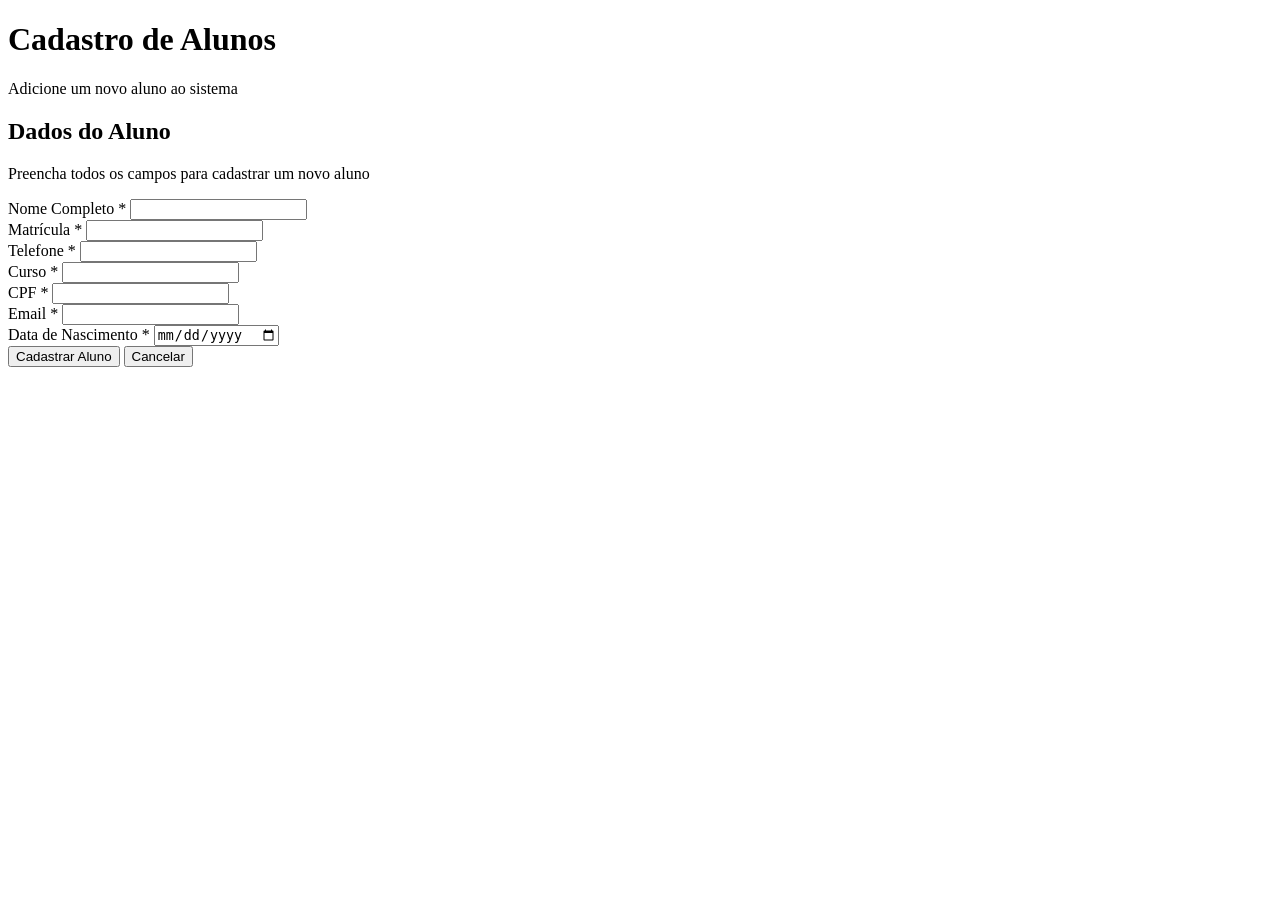
==== src/pages/cadastro-aluno.html @ 4ac0c252 "feat: arrumando a minha  estrutura do cadastro de aluno" ====
<!DOCTYPE html>
<html lang="pt-br">
<head>
    <meta charset="UTF-8">
    <meta name="viewport" content="width=device-width, initial-scale=1.0">

    <link rel="stylesheet" href="/css/reset.css">
    <link rel="stylesheet" href="/src/styles/cadastro-aluno.css">
    <title>Cadastro do Usuário</title>
</head>
<body>
    
    <main class="container">
        <header class="cabecalho">
            <h1>Cadastro de Alunos</h1>
            <p>Adicione um novo aluno ao sistema</p>
        </header>

        <section class="secao-principal">
            <h2>Dados do Aluno</h2>
            <p>Preencha todos os campos para cadastrar um novo aluno</p>

            <form action="#" method="POST">

                <div class="campo">
                    <label for="nome">Nome Completo *</label>
                    <input type="text" id="nome" name="nome" required>
                </div>
                <div class="matricula">
                    <label for="matricula">Matrícula *</label>
                    <input type="text" id="matricula" name="matricula" required>
                </div>
                <div class="campo">
                    <label for="telefone">Telefone *</label>
                    <input type="number" id="telefone" name="telefone" required>
                </div>
                <div class="campo">
                    <label for="curso">Curso *</label>
                    <input type="text" id="curso" name="curso" required>
                </div>
                <div class="campo">
                    <label for="cpf">CPF *</label>
                    <input type="number" id="cpf" name="cpf" required>
                </div>
                <div class="campo">
                    <label for="email">Email *</label>
                    <input type="text" id="email" name="email" required>
                </div>
                <div class="campo">
                    <label for="data">Data de Nascimento *</label>
                    <input type="date" id="data" name="data" required>
                </div>

                <div class="acoes">
                    <button type="enviar" class="btn-cadastro">Cadastrar Aluno</button>
                    <button type="button" class="btn-cancelar">Cancelar</button>
                </div>

            </form>
        </section>
    </main>

</body>
</html>
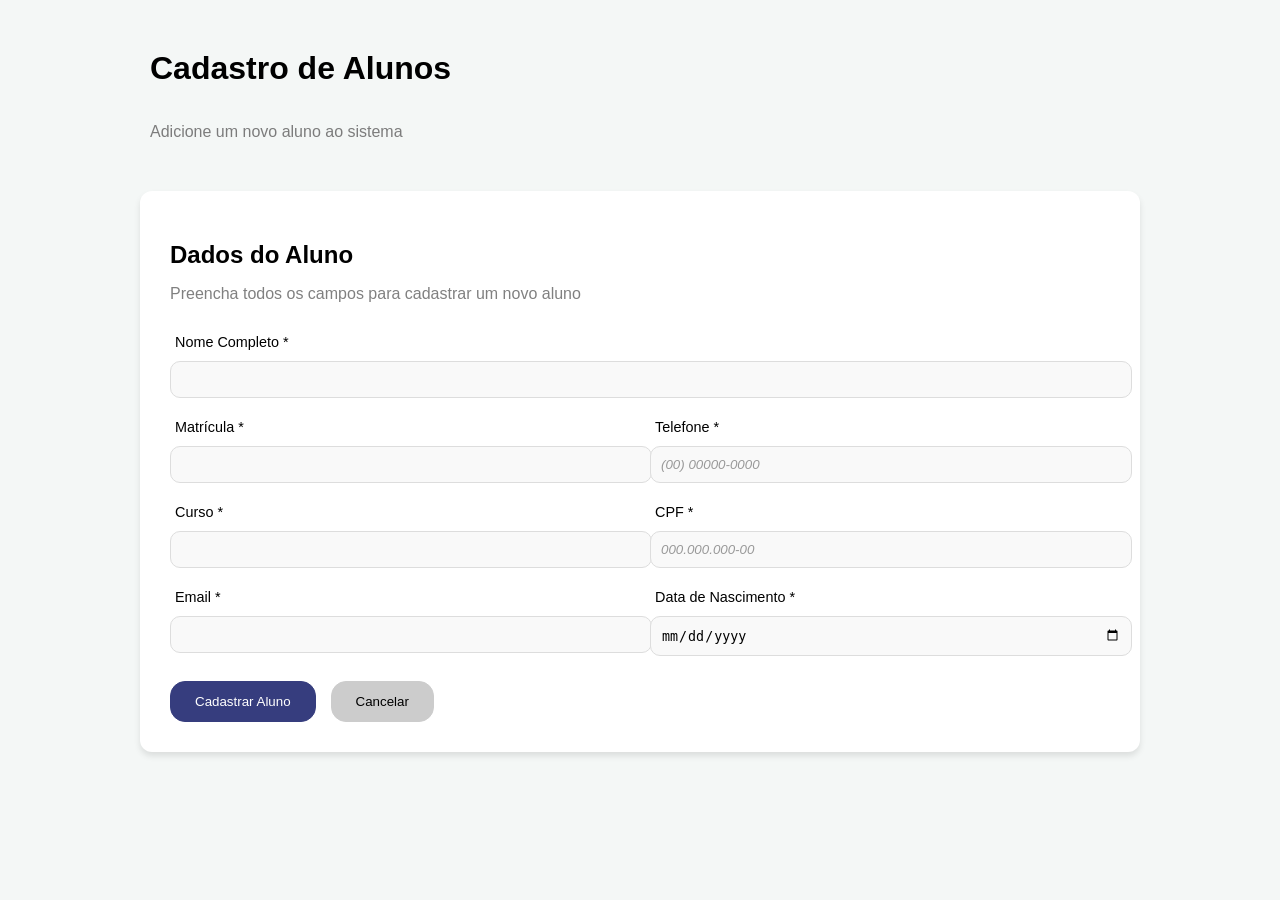
==== commit feb2638a: "feat: estrutura do layout de cadastro de alunos com CSS Grid e Flexbox" ====
--- a/src/pages/cadastro-aluno.html
+++ b/src/pages/cadastro-aluno.html
@@ -22,7 +22,7 @@
 
             <form action="#" method="POST">
 
-                <div class="campo">
+                <div class="nome">
                     <label for="nome">Nome Completo *</label>
                     <input type="text" id="nome" name="nome" required>
                 </div>
@@ -30,25 +30,25 @@
                     <label for="matricula">Matrícula *</label>
                     <input type="text" id="matricula" name="matricula" required>
                 </div>
-                <div class="campo">
+                <div class="telefone">
                     <label for="telefone">Telefone *</label>
-                    <input type="number" id="telefone" name="telefone" required>
+                    <input type="number" id="telefone" name="telefone" placeholder="(00) 00000-0000" required>
                 </div>
-                <div class="campo">
+                <div class="curso">
                     <label for="curso">Curso *</label>
                     <input type="text" id="curso" name="curso" required>
                 </div>
-                <div class="campo">
+                <div class="cpf">
                     <label for="cpf">CPF *</label>
-                    <input type="number" id="cpf" name="cpf" required>
+                    <input type="number" id="cpf" name="cpf" placeholder="000.000.000-00" required>
                 </div>
-                <div class="campo">
+                <div class="email">
                     <label for="email">Email *</label>
                     <input type="text" id="email" name="email" required>
                 </div>
-                <div class="campo">
+                <div class="data">
                     <label for="data">Data de Nascimento *</label>
-                    <input type="date" id="data" name="data" required>
+                    <input type="date" id="data" name="data" required> 
                 </div>
 
                 <div class="acoes">
--- a/src/styles/cadastro-aluno.css
+++ b/src/styles/cadastro-aluno.css
@@ -0,0 +1,116 @@
+body {
+    background-color: #f4f7f6;
+    font-family: 'Roboto', Arial, sans-serif;
+}
+
+.cabecalho {
+    margin: 50px 0px;
+    color: #000000;
+    padding-left: 10px;
+}
+
+.cabecalho p {
+    padding-top: 15px;
+    color: #7c7c7c;
+}
+
+.container {
+    max-width: 1000px;
+    margin: 0 auto;
+    margin-top: 20px;
+}
+
+.secao-principal {
+    background-color: #ffffff;
+    box-shadow: 0 4px 6px rgba(0, 0, 0, 0.1);
+    border-radius: 12px;
+    padding: 30px;
+}
+
+.secao-principal h2 {
+    margin-bottom: 10px;
+}
+
+.secao-principal p {
+    margin-bottom: 30px;
+    color: gray;
+}
+
+form {
+    display: grid;
+    grid-template-columns: 1fr 1fr;
+    gap: 20px;
+}
+
+.campo {
+    display: flex;
+    flex-direction: column;
+    gap: 8px;
+}
+
+input {
+    width: 100%;
+    padding: 5px;
+    border: 1px solid #ddd;
+}
+
+div.nome {
+    grid-column: span 2;
+}
+div.acoes {
+    display: flex;
+    gap: 15px;
+    grid-column: span 2;
+    margin-top: 5px;
+}
+
+input {
+    background-color: #f9f9f9;
+    border: 1px solid #ddd;
+    padding: 10px;
+    margin-top: 10px;
+    border-radius: 10px;
+}
+
+label {
+    font-size: 0.9rem;
+    font-weight: 0.85rem;
+    margin: 5px;
+}
+.btn-cadastro {
+    background-color: rgb(54, 61, 126);
+    border: 1px solid rgb(54, 61, 126);
+    color: #ffffff;
+    padding: 12px 24px;
+    border-radius: 15px;
+    transition: all 0.3s ease;
+}
+
+.btn-cadastro:hover {
+    cursor: pointer;
+    background-color: rgb(36, 41, 90);
+    transform: translateY(-3px);
+    box-shadow: 0 5px 20px 0 rgba(0, 0, 0, 0.1);
+}
+
+.btn-cancelar {
+    background-color: #ccc;
+    border: 1px solid #ccc;
+    padding: 12px 24px;
+    border-radius: 15px;
+    transition: all 0.3s ease;
+
+}
+
+.btn-cancelar:hover {
+    cursor: pointer;
+    background-color: #bdbdbd;
+    transform: translateY(-3px);
+    box-shadow: 0 5px 20px 0 rgba(0, 0, 0, 0.1);
+}
+
+::placeholder {
+    color: #999;
+    opacity: 1;
+    font-style: italic;
+}
